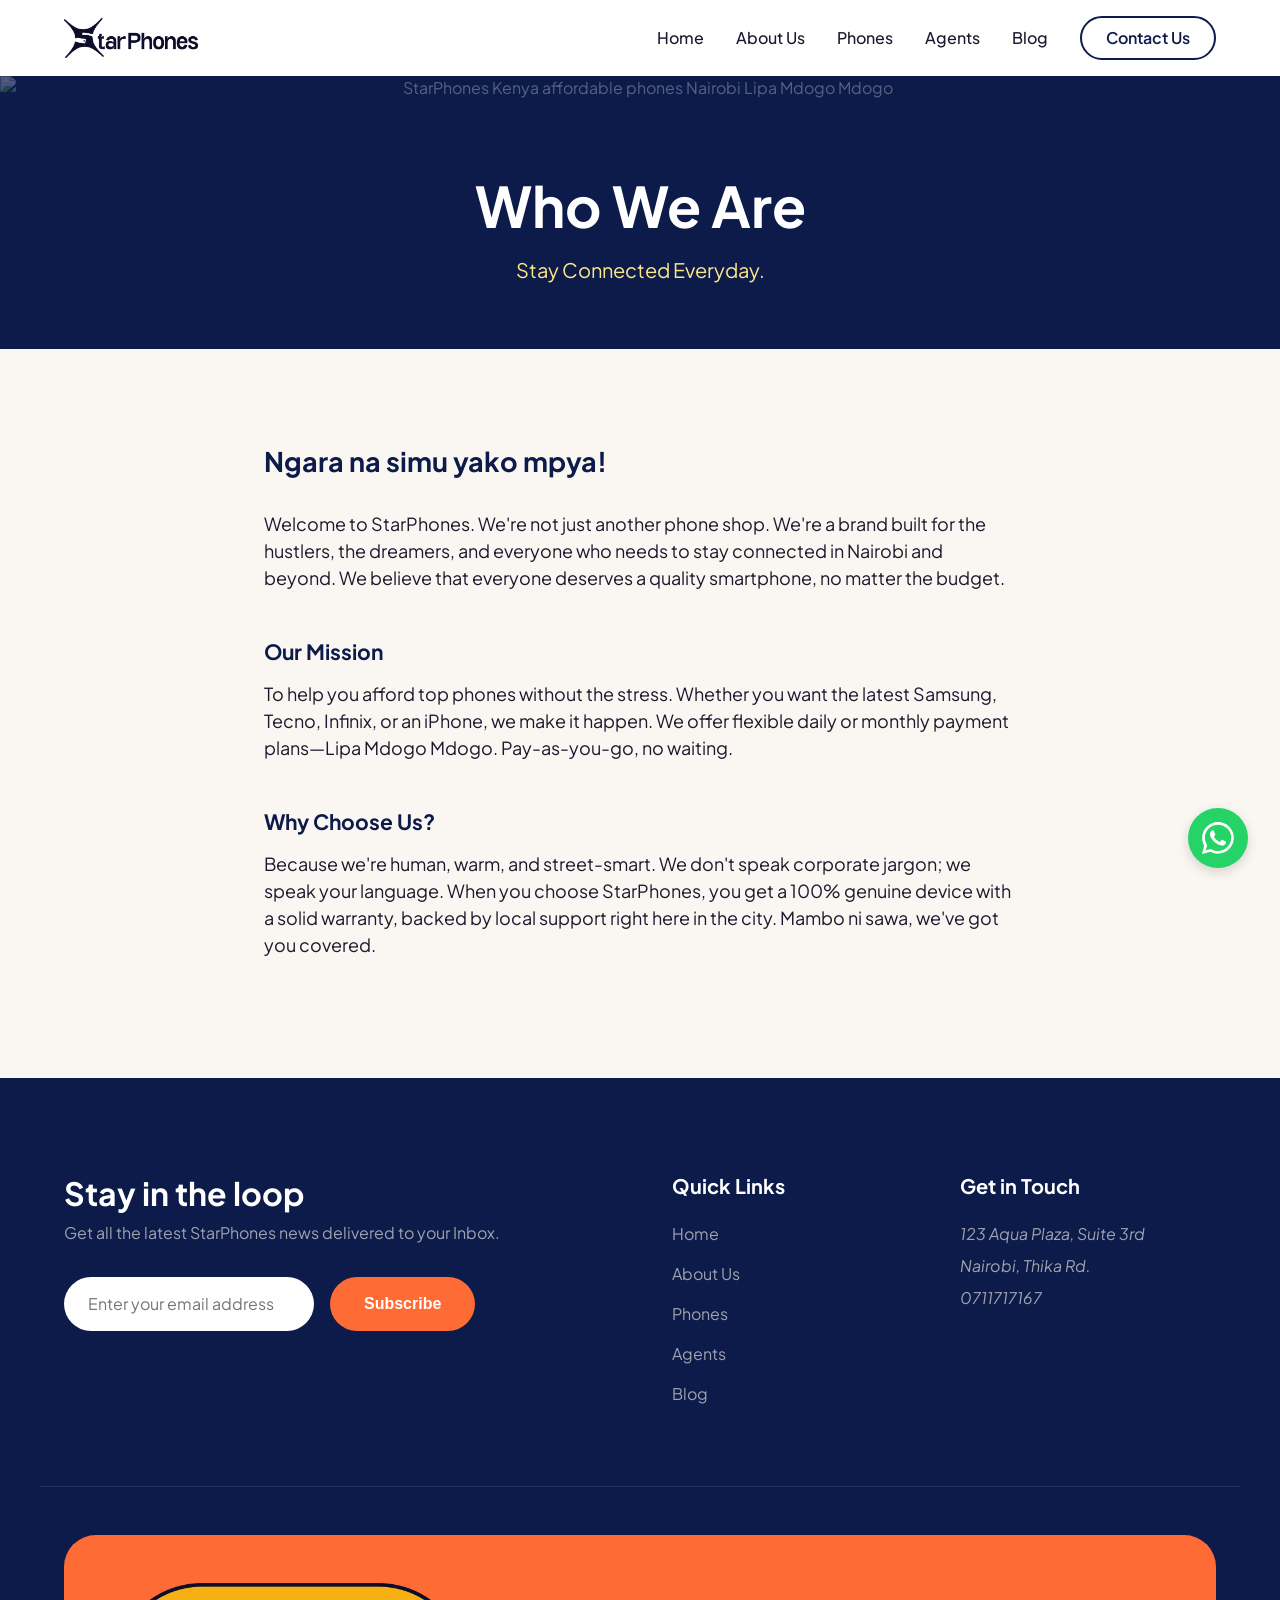
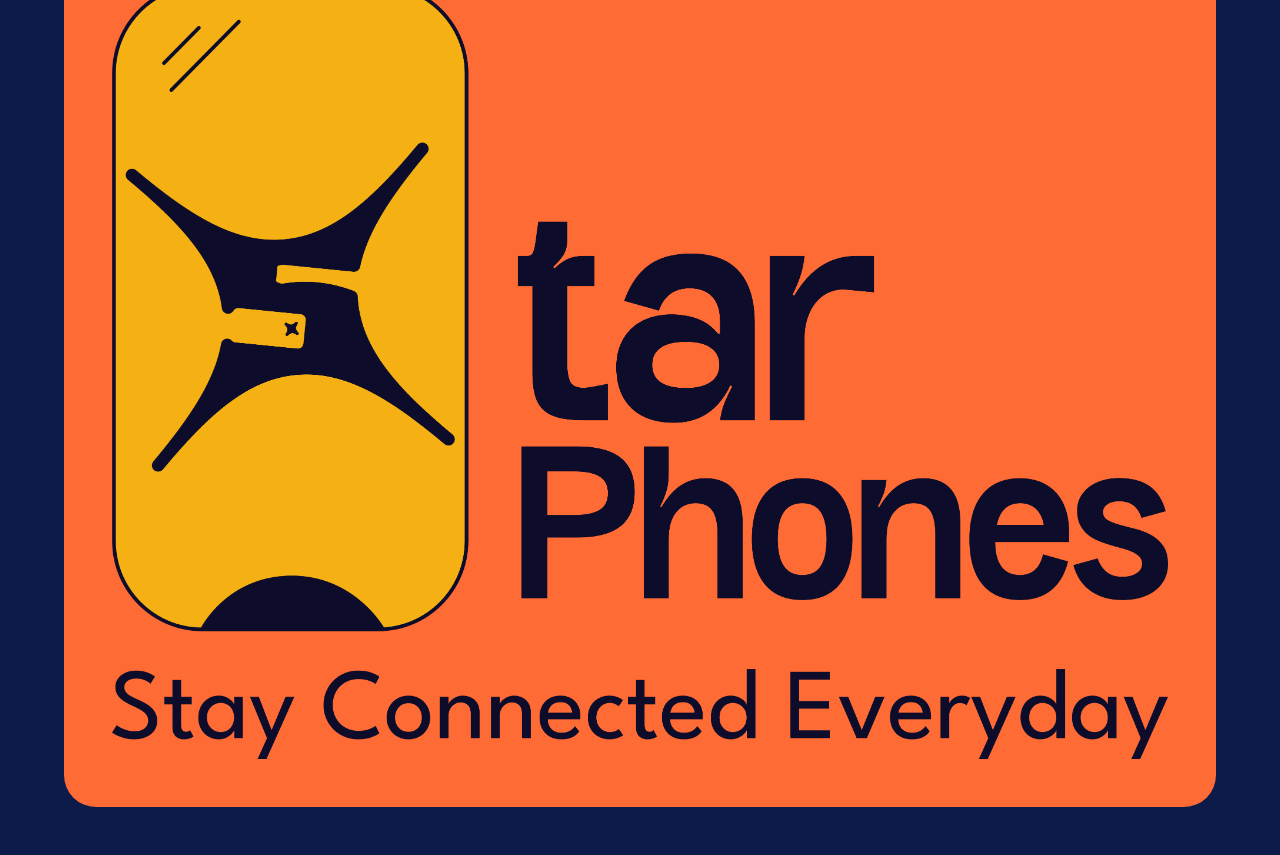
==== about.html @ 0aaa7800 "feat: add Google Search Console verification meta tag to all pages" ====
<!DOCTYPE html>
<html lang="en">
<head>
    <meta charset="UTF-8">
    <meta name="google-site-verification" content="RB0yAcP7wfiPc4up3QOwwzlJ5N_i4NYD4VQq1KC51cQ" />
    <meta name="viewport" content="width=device-width, initial-scale=1.0">
    <title>About Us - StarPhones</title>
    <meta name="description" content="StarPhones is a Nairobi-based phone dealer helping Kenyans own genuine smartphones through affordable Lipa Mdogo Mdogo payment plans. Our story.">
    <meta property="og:title" content="About StarPhones Kenya | Our Story">
    <meta property="og:url" content="https://starphones.co.ke/about.html">
    <link rel="canonical" href="https://starphones.co.ke/about.html">
    <link rel="preconnect" href="https://fonts.googleapis.com">
    <link rel="preconnect" href="https://fonts.gstatic.com" crossorigin>
    <link href="https://fonts.googleapis.com/css2?family=Plus+Jakarta+Sans:wght@400;500;600;700;800&display=swap" rel="stylesheet">
    <link rel="stylesheet" href="styles.css">
</head>
<body>

    <!-- Header -->
    <header class="site-header">
        <div class="container header-container">
            <a href="index.html" class="logo" aria-label="StarPhones Home">
                <img src="Public/Starphones Nav Logo.png" alt="StarPhones Kenya Logo">
            </a>
            <button class="mobile-menu-toggle" aria-label="Toggle Menu" aria-expanded="false">
                <svg width="24" height="24" viewBox="0 0 24 24" fill="none" stroke="currentColor" stroke-width="2" stroke-linecap="round" stroke-linejoin="round">
                    <line x1="4" y1="12" x2="20" y2="12"></line>
                    <line x1="4" y1="6" x2="20" y2="6"></line>
                    <line x1="4" y1="18" x2="20" y2="18"></line>
                </svg>
            </button>
            <nav class="main-nav">
                <ul class="nav-links">
                    <li><a href="index.html">Home</a></li>
                    <li><a href="about.html">About Us</a></li>
                    <li><a href="phones.html">Phones</a></li>
                    <li><a href="agents.html">Agents</a></li>
                    <li><a href="blog.html">Blog</a></li>
                </ul>
                <a href="#contact" class="btn btn-outline">Contact Us</a>
            </nav>
        </div>
    </header>

    <main>
        <!-- Page Header -->
        <section class="page-header">
            <img src="https://images.unsplash.com/photo-1573164713988-8665fc963095?auto=format&fit=crop&w=1600&q=80" alt="StarPhones Kenya affordable phones Nairobi Lipa Mdogo Mdogo" class="page-header-image">
            <div class="container">
                <h1 class="page-title animate-on-scroll">Who We Are</h1>
                <p class="page-subtitle animate-on-scroll">Stay Connected Everyday.</p>
            </div>
        </section>

        <!-- Content -->
        <section class="content-section">
            <div class="container text-block animate-on-scroll">
                <h2>Ngara na simu yako mpya!</h2>
                <p>Welcome to StarPhones. We're not just another phone shop. We're a brand built for the hustlers, the dreamers, and everyone who needs to stay connected in Nairobi and beyond. We believe that everyone deserves a quality smartphone, no matter the budget.</p>
                
                <h3>Our Mission</h3>
                <p>To help you afford top phones without the stress. Whether you want the latest Samsung, Tecno, Infinix, or an iPhone, we make it happen. We offer flexible daily or monthly payment plans—Lipa Mdogo Mdogo. Pay-as-you-go, no waiting.</p>
                
                <h3>Why Choose Us?</h3>
                <p>Because we're human, warm, and street-smart. We don't speak corporate jargon; we speak your language. When you choose StarPhones, you get a 100% genuine device with a solid warranty, backed by local support right here in the city. Mambo ni sawa, we've got you covered.</p>
            </div>
        </section>
    </main>

    <!-- Footer -->
    <footer id="contact" class="site-footer">
        <div class="container footer-top">
            <div class="newsletter">
                <h3>Stay in the loop</h3>
                <p>Get all the latest StarPhones news delivered to your Inbox.</p>
                <form class="newsletter-form" onsubmit="event.preventDefault();">
                    <input type="email" placeholder="Enter your email address" required aria-label="Email address">
                    <button type="submit" class="btn btn-orange">Subscribe</button>
                </form>
            </div>
            <div class="footer-links">
                <div class="links-column">
                    <h4>Quick Links</h4>
                    <ul>
                        <li><a href="index.html">Home</a></li>
                        <li><a href="about.html">About Us</a></li>
                        <li><a href="phones.html">Phones</a></li>
                        <li><a href="agents.html">Agents</a></li>
                        <li><a href="blog.html">Blog</a></li>
                    </ul>
                </div>
                <div class="links-column">
                    <h4>Get in Touch</h4>
                    <address>
                        <p>123 Aqua Plaza, Suite 3rd</p>
                        <p>Nairobi, Thika Rd.</p>
                        <p><a href="tel:0711717167">0711717167</a></p>
                    </address>
                </div>
            </div>
        </div>
        <div class="container footer-bottom">
            <div class="huge-logo-banner">
                <div class="banner-content">
                    <img src="Public/Star phones White BG.png" alt="StarPhones Kenya Logo" class="banner-logo">
                </div>
            </div>
        </div>
    </footer>

    <!-- WhatsApp Floating Button -->
    <a href="https://wa.me/254711717167" class="whatsapp-float" target="_blank" aria-label="Chat with us on WhatsApp">
        <svg xmlns="http://www.w3.org/2000/svg" width="32" height="32" fill="currentColor" class="bi bi-whatsapp" viewBox="0 0 16 16">
            <path d="M13.601 2.326A7.85 7.85 0 0 0 7.994 0C3.627 0 .068 3.558.064 7.926c0 1.399.366 2.76 1.057 3.965L0 16l4.204-1.102a7.9 7.9 0 0 0 3.79.965h.004c4.368 0 7.926-3.558 7.93-7.93A7.9 7.9 0 0 0 13.6 2.326zM7.994 14.521a6.6 6.6 0 0 1-3.356-.92l-.24-.144-2.494.654.666-2.433-.156-.251a6.56 6.56 0 0 1-1.007-3.505c0-3.626 2.957-6.584 6.591-6.584a6.56 6.56 0 0 1 4.66 1.931 6.56 6.56 0 0 1 1.928 4.66c-.004 3.639-2.961 6.592-6.592 6.592m3.615-4.934c-.197-.099-1.17-.578-1.353-.646-.182-.065-.315-.099-.445.099-.133.197-.513.646-.627.775-.114.133-.232.148-.43.05-.197-.1-.836-.308-1.592-.985-.59-.525-.985-1.175-1.103-1.372-.114-.198-.011-.304.088-.403.087-.088.197-.232.296-.346.1-.114.133-.198.198-.33.065-.134.034-.248-.015-.347-.05-.099-.445-1.076-.612-1.47-.16-.389-.323-.335-.445-.34-.114-.007-.247-.007-.38-.007a.73.73 0 0 0-.529.247c-.182.198-.691.677-.691 1.654s.71 1.916.81 2.049c.098.133 1.394 2.132 3.383 2.992.47.205.84.326 1.129.418.475.152.904.129 1.246.08.38-.058 1.171-.48 1.338-.943.164-.464.164-.86.114-.943-.049-.084-.182-.133-.38-.232"/>
        </svg>
    </a>

    <script src="script.js"></script>
</body>
</html>
---- styles.css ----
/* ==========================================================================
   CSS Variables & 8px Grid System
   ========================================================================== */
:root {
    /* Brand Colors */
    --color-navy: #0D1B4B;
    --color-amber: #F5A623;
    --color-orange: #FF6B35;
    --color-white: #FFFFFF;
    --color-off-white: #FAF7F2;
    --color-charcoal: #1A1A2E;
    --color-light-amber: #FDE68A;
    --color-mid-grey: #9CA3AF;

    /* Typography */
    --font-primary: 'Plus Jakarta Sans', sans-serif;

    /* 8px Grid Spacing */
    --space-1: 8px;
    --space-2: 16px;
    --space-3: 24px;
    --space-4: 32px;
    --space-5: 40px;
    --space-6: 48px;
    --space-8: 64px;
    --space-10: 80px;
    --space-12: 96px;
    --space-16: 128px;

    /* Common */
    --border-radius-sm: 8px;
    --border-radius-md: 16px;
    --border-radius-lg: 32px;
    --border-radius-pill: 999px;
    --transition-speed: 0.3s;
}

/* ==========================================================================
   Reset & Base Styles
   ========================================================================== */
* {
    margin: 0;
    padding: 0;
    box-sizing: border-box;
}

html {
    scroll-behavior: smooth;
    font-size: 16px;
}

body {
    font-family: var(--font-primary);
    background-color: var(--color-white);
    color: var(--color-charcoal);
    line-height: 1.5;
    overflow-x: hidden;
}

a {
    text-decoration: none;
    color: inherit;
    transition: color var(--transition-speed) ease;
}

ul {
    list-style: none;
}

img {
    max-width: 100%;
    height: auto;
    display: block;
}

.container {
    width: 100%;
    max-width: 1200px;
    margin: 0 auto;
    padding: 0 var(--space-3);
}

/* ==========================================================================
   Typography
   ========================================================================== */
h1, h2, h3, h4, h5, h6 {
    font-weight: 700;
    line-height: 1.2;
    color: var(--color-navy);
}

.section-title {
    font-size: 2.5rem;
    margin-bottom: var(--space-1);
    text-align: center;
}

.section-subtitle {
    font-size: 1.125rem;
    color: var(--color-mid-grey);
    text-align: center;
    margin-bottom: var(--space-8);
}

/* ==========================================================================
   Buttons
   ========================================================================== */
.btn {
    display: inline-flex;
    align-items: center;
    justify-content: center;
    padding: var(--space-2) var(--space-4);
    border-radius: var(--border-radius-pill);
    font-weight: 600;
    font-size: 1rem;
    cursor: pointer;
    transition: all var(--transition-speed) ease;
    border: 2px solid transparent;
}

.btn-primary {
    background-color: var(--color-navy);
    color: var(--color-white);
}

.btn-primary:hover {
    background-color: var(--color-charcoal);
    transform: translateY(-2px);
    box-shadow: 0 4px 12px rgba(13, 27, 75, 0.2);
}

.btn-secondary {
    background-color: var(--color-white);
    color: var(--color-navy);
    border-color: var(--color-navy);
}

.btn-secondary:hover {
    background-color: var(--color-navy);
    color: var(--color-white);
    transform: translateY(-2px);
}

.btn-orange {
    background-color: var(--color-orange);
    color: var(--color-white);
}

.btn-orange:hover {
    background-color: #e55b25; /* slightly darker orange */
    transform: translateY(-2px);
    box-shadow: 0 4px 12px rgba(255, 107, 53, 0.3);
}

.btn-outline {
    background-color: transparent;
    color: var(--color-navy);
    border: 2px solid var(--color-navy);
    padding: var(--space-1) var(--space-3);
}

.btn-outline:hover {
    background-color: var(--color-navy);
    color: var(--color-white);
}

/* ==========================================================================
   Header
   ========================================================================== */
.site-header {
    background-color: var(--color-white);
    position: sticky;
    top: 0;
    z-index: 100;
    padding: var(--space-2) 0;
    box-shadow: 0 2px 10px rgba(0,0,0,0.05);
}

.header-container {
    display: flex;
    justify-content: space-between;
    align-items: center;
}

.logo img {
    height: 40px;
}

.main-nav {
    display: flex;
    align-items: center;
    gap: var(--space-4);
}

.nav-links {
    display: flex;
    gap: var(--space-4);
}

.nav-links a {
    font-weight: 500;
    color: var(--color-charcoal);
}

.nav-links a:hover {
    color: var(--color-orange);
}

.mobile-menu-toggle {
    display: none;
    background: none;
    border: none;
    cursor: pointer;
    color: var(--color-navy);
}

/* ==========================================================================
   Hero Section
   ========================================================================== */
.hero {
    background-color: var(--color-amber);
    padding: var(--space-10) 0;
    position: relative;
    overflow: hidden;
    min-height: 80vh;
    display: flex;
    align-items: center;
}

.hero::before {
    content: "";
    position: absolute;
    inset: 0;
    background: linear-gradient(90deg, rgba(6, 9, 38, 0.58) 0%, rgba(6, 9, 38, 0.22) 44%, rgba(6, 9, 38, 0.02) 100%);
    z-index: 1;
    pointer-events: none;
}

.hero-slider {
    position: absolute;
    inset: 0;
    z-index: 0;
}

.hero-slide {
    position: absolute;
    inset: 0;
    width: 100%;
    height: 100%;
    object-fit: cover;
    opacity: 0;
    transform: scale(1.02);
    transition: opacity 0.9s ease, transform 5s ease;
}

.hero-slide.is-active {
    opacity: 1;
    transform: scale(1);
}

.hero-slide--current {
    object-position: top right;
}

.hero-slide--customer {
    object-position: center right;
}

.hero-slide--logo {
    object-position: center top;
}

.hero-container {
    display: block;
    position: relative;
    z-index: 2;
}

.hero-content {
    max-width: 600px;
    padding-bottom: 0;
}

.hero-title {
    font-size: 4rem;
    font-weight: 500;
    color: var(--color-white);
    margin-bottom: var(--space-2);
}

.hero-title .highlight {
    background-color: var(--color-navy);
    padding: 0 var(--space-2);
    border-radius: var(--border-radius-sm);
    display: inline-block;
}

.hero-subtitle {
    font-size: 1.25rem;
    color: var(--color-white);
    margin-bottom: var(--space-5);
    font-weight: 500;
}

.hero-cta {
    display: flex;
    gap: var(--space-2);
}

.hero-slider-dots {
    position: absolute;
    left: 50%;
    bottom: var(--space-4);
    z-index: 3;
    display: flex;
    gap: var(--space-2);
    transform: translateX(-50%);
}

.hero-slider-dot {
    width: 12px;
    height: 12px;
    border: 2px solid var(--color-white);
    border-radius: 999px;
    background: rgba(255, 255, 255, 0.35);
    cursor: pointer;
    padding: 0;
    transition: background-color 0.25s ease, transform 0.25s ease;
}

.hero-slider-dot.is-active,
.hero-slider-dot:hover,
.hero-slider-dot:focus-visible {
    background: var(--color-white);
    transform: scale(1.12);
}

.hero-slider-dot:focus-visible {
    outline: 2px solid var(--color-navy);
    outline-offset: 3px;
}

/* ==========================================================================
   Why Choose Us Section
   ========================================================================== */
.why-us {
    padding: var(--space-16) 0;
    background-color: var(--color-off-white);
    position: relative;
    overflow: hidden;
}

.why-us-container {
    display: grid;
    grid-template-columns: 1fr 1fr;
    gap: var(--space-8);
    align-items: center;
}

.why-us-content .section-title,
.why-us-content .section-subtitle {
    text-align: left;
}

.features-list {
    display: flex;
    flex-direction: column;
    gap: var(--space-4);
}

.feature-item {
    display: flex;
    gap: var(--space-3);
}

.feature-number {
    width: 48px;
    height: 48px;
    background-color: var(--color-orange);
    color: var(--color-white);
    border-radius: 50%;
    display: flex;
    align-items: center;
    justify-content: center;
    font-size: 1.5rem;
    font-weight: 700;
    flex-shrink: 0;
}

.feature-text h3 {
    font-size: 1.25rem;
    margin-bottom: var(--space-1);
}

.feature-text p {
    color: var(--color-mid-grey);
}

.why-us-visuals {
    position: relative;
    height: 500px;
}

.floating-phone {
    position: absolute;
    border-radius: var(--border-radius-lg);
    box-shadow: 0 20px 40px rgba(0,0,0,0.1);
}

.phone-right {
    right: 0;
    top: 50%;
    transform: translateY(-50%);
    width: 60%;
    z-index: 2;
}

.phone-left {
    left: 0;
    top: 20%;
    width: 50%;
    z-index: 1;
}

/* ==========================================================================
   Quote Section
   ========================================================================== */
.quote-section {
    background-color: var(--color-orange);
    padding: var(--space-12) 0;
    text-align: center;
    position: relative;
    overflow: hidden;
}

.quote-container {
    position: relative;
    z-index: 2;
}

.quote-text {
    color: var(--color-white);
    font-size: 2.5rem;
    font-weight: 600;
    max-width: 800px;
    margin: 0 auto;
    line-height: 1.4;
}

.quote-text .circled {
    position: relative;
    display: inline-block;
}

.quote-text .circled::after {
    content: '';
    position: absolute;
    top: 50%;
    left: 50%;
    transform: translate(-50%, -50%);
    width: 120%;
    height: 140%;
    border: 2px solid var(--color-navy);
    border-radius: 50%;
    z-index: -1;
}

.bg-star {
    position: absolute;
    z-index: -1;
    opacity: 0.8;
}

.left-star {
    left: -5%;
    top: 50%;
    transform: translateY(-50%);
    width: 150px;
}

.right-star {
    right: 0;
    top: 20%;
    width: 120px;
}

/* ==========================================================================
   Value Icons Section
   ========================================================================== */
.value-icons {
    padding: var(--space-12) 0;
    background-color: var(--color-white);
}

.value-icons-container {
    display: grid;
    grid-template-columns: repeat(4, 1fr);
    gap: var(--space-4);
    text-align: center;
}

.value-item {
    display: flex;
    flex-direction: column;
    align-items: center;
    gap: var(--space-2);
}

.icon-circle {
    width: 80px;
    height: 80px;
    border-radius: 50%;
    border: 2px solid var(--color-light-amber);
    display: flex;
    align-items: center;
    justify-content: center;
    transition: transform var(--transition-speed) ease;
}

.value-item:hover .icon-circle {
    transform: translateY(-8px);
    background-color: var(--color-off-white);
}

.value-item h4 {
    font-size: 1rem;
    font-weight: 600;
}

/* ==========================================================================
   Footer
   ========================================================================== */
.site-footer {
    background-color: var(--color-navy);
    color: var(--color-white);
    padding: var(--space-12) 0 var(--space-6);
}

.footer-top {
    display: grid;
    grid-template-columns: 1fr 1fr;
    gap: var(--space-8);
    margin-bottom: var(--space-10);
}

.newsletter h3 {
    color: var(--color-white);
    font-size: 2rem;
    margin-bottom: var(--space-1);
}

.newsletter p {
    color: var(--color-mid-grey);
    margin-bottom: var(--space-4);
}

.newsletter-form {
    display: flex;
    gap: var(--space-2);
    max-width: 400px;
}

.newsletter-form input {
    flex: 1;
    padding: var(--space-2) var(--space-3);
    border: none;
    border-radius: var(--border-radius-pill);
    font-family: var(--font-primary);
    font-size: 1rem;
}

.newsletter-form input:focus {
    outline: 2px solid var(--color-amber);
}

.footer-links {
    display: grid;
    grid-template-columns: 1fr 1fr;
    gap: var(--space-4);
}

.links-column h4 {
    color: var(--color-white);
    font-size: 1.25rem;
    margin-bottom: var(--space-3);
}

.links-column ul {
    display: flex;
    flex-direction: column;
    gap: var(--space-2);
}

.links-column a {
    color: var(--color-mid-grey);
}

.links-column a:hover {
    color: var(--color-amber);
}

.links-column address p {
    color: var(--color-mid-grey);
    margin-bottom: var(--space-1);
}

.footer-bottom {
    border-top: 1px solid rgba(255,255,255,0.1);
    padding-top: var(--space-6);
}

.huge-logo-banner {
    width: 100%;
    background-color: var(--color-orange);
    border-radius: var(--border-radius-lg);
    overflow: hidden;
    position: relative;
    padding: var(--space-6);
    display: flex;
    align-items: center;
    justify-content: center;
}

.banner-logo {
    max-width: 100%;
    height: auto;
}

/* ==========================================================================
   WhatsApp Floating Button
   ========================================================================== */
.whatsapp-float {
    position: fixed;
    bottom: var(--space-4);
    right: var(--space-4);
    background-color: #25D366;
    color: var(--color-white);
    width: 60px;
    height: 60px;
    border-radius: 50%;
    display: flex;
    align-items: center;
    justify-content: center;
    box-shadow: 0 4px 12px rgba(0,0,0,0.15);
    z-index: 1000;
    transition: transform var(--transition-speed) ease, background-color var(--transition-speed) ease;
    flex-shrink: 0;
    aspect-ratio: 1 / 1;
}

.whatsapp-float svg {
    width: 32px;
    height: 32px;
    flex-shrink: 0;
}

.whatsapp-float:hover {
    transform: translateY(-5px);
    background-color: #128C7E;
}

/* ==========================================================================
   Responsive Design
   ========================================================================== */
@media (max-width: 992px) {
    .hero-title { font-size: 3rem; }
    .hero-container, .why-us-container, .footer-top {
        grid-template-columns: 1fr;
    }
    .hero-slide--current,
    .hero-slide--customer {
        object-position: 68% center;
    }
    .why-us-visuals {
        height: 400px;
        order: -1;
    }
    .value-icons-container {
        grid-template-columns: repeat(2, 1fr);
        row-gap: var(--space-8);
    }
}

@media (max-width: 768px) {
    .section-title { font-size: 2rem; }
    .quote-text { font-size: 1.75rem; }
    .hero {
        min-height: 72vh;
    }
    .hero::before {
        background: linear-gradient(90deg, rgba(6, 9, 38, 0.7) 0%, rgba(6, 9, 38, 0.38) 58%, rgba(6, 9, 38, 0.08) 100%);
    }
    .hero-cta {
        flex-wrap: wrap;
    }
    
    .mobile-menu-toggle {
        display: block;
    }
    
    .main-nav {
        display: none; /* Hide by default on mobile, handled via JS */
        position: absolute;
        top: 100%;
        left: 0;
        width: 100%;
        background-color: var(--color-white);
        flex-direction: column;
        padding: var(--space-4);
        box-shadow: 0 4px 10px rgba(0,0,0,0.1);
    }
    
    .main-nav.active {
        display: flex;
    }

    .nav-links {
        flex-direction: column;
        align-items: center;
        width: 100%;
    }

    .newsletter-form {
        flex-direction: column;
    }
}

/* ==========================================================================
   Animations
   ========================================================================== */
.animate-on-scroll {
    opacity: 0;
    transform: translateY(30px);
    transition: opacity 0.8s ease, transform 0.8s ease;
}

.animate-on-scroll.is-visible {
    opacity: 1;
    transform: translateY(0);
}

@media (prefers-reduced-motion: reduce) {
    .animate-on-scroll {
        transition: none;
        opacity: 1;
        transform: none;
    }

    .hero-slide,
    .hero-slider-dot {
        transition: none;
    }
    
    .btn {
        transition: none;
    }
    .btn:hover {
        transform: none;
    }
}

/* ==========================================================================
   Inner Page Headers
   ========================================================================== */
.page-header {
    background-color: var(--color-navy);
    color: var(--color-white);
    padding: var(--space-12) 0 var(--space-8);
    text-align: center;
    position: relative;
    overflow: hidden;
}

.page-header-image {
    position: absolute;
    top: 0;
    left: 0;
    width: 100%;
    height: 100%;
    object-fit: cover;
    z-index: 0;
    opacity: 0.3; /* blend with navy */
}

.page-header .container {
    position: relative;
    z-index: 1;
}

.page-title {
    font-size: 3.5rem;
    color: var(--color-white);
    margin-bottom: var(--space-2);
}

.page-subtitle {
    font-size: 1.25rem;
    color: var(--color-light-amber);
    max-width: 600px;
    margin: 0 auto;
}

/* ==========================================================================
   Content Sections & Grids
   ========================================================================== */
.content-section {
    padding: var(--space-12) 0;
    background-color: var(--color-off-white);
}

.grid-layout {
    display: grid;
    grid-template-columns: repeat(auto-fill, minmax(300px, 1fr));
    gap: var(--space-4);
    margin-top: var(--space-6);
}

.card {
    background-color: var(--color-white);
    border-radius: var(--border-radius-md);
    overflow: hidden;
    box-shadow: 0 10px 30px rgba(0,0,0,0.05);
    transition: transform var(--transition-speed) ease, box-shadow var(--transition-speed) ease;
    display: flex;
    flex-direction: column;
}

.card:hover {
    transform: translateY(-8px);
    box-shadow: 0 20px 40px rgba(0,0,0,0.1);
}

.card-image {
    width: 100%;
    height: 240px;
    object-fit: cover;
}

.card-content {
    padding: var(--space-4);
    display: flex;
    flex-direction: column;
    flex-grow: 1;
}

.card-title {
    font-size: 1.5rem;
    margin-bottom: var(--space-1);
}

.card-subtitle {
    color: var(--color-orange);
    font-weight: 600;
    margin-bottom: var(--space-2);
}

.card-text {
    color: var(--color-mid-grey);
    margin-bottom: var(--space-4);
    flex-grow: 1;
}

.card-meta {
    font-size: 0.875rem;
    color: var(--color-mid-grey);
    margin-top: auto;
    display: flex;
    justify-content: space-between;
    align-items: center;
}

.card .btn {
    width: 100%;
}

/* Text Content blocks */
.text-block {
    max-width: 800px;
    margin: 0 auto;
    font-size: 1.125rem;
    color: var(--color-charcoal);
}

.text-block p {
    margin-bottom: var(--space-3);
}

.text-block h2 {
    margin-bottom: var(--space-4);
}

.text-block h3 {
    margin: var(--space-6) 0 var(--space-2);
}

/* ==========================================================================
   Pricing Table
   ========================================================================== */
.pricing-table-container {
    overflow-x: auto;
    border-radius: var(--border-radius-md);
    box-shadow: 0 4px 15px rgba(0, 0, 0, 0.05);
    background-color: var(--color-white);
    margin-bottom: var(--space-4);
    width: 100%;
}

.pricing-table {
    width: 100%;
    border-collapse: collapse;
    min-width: 1000px; /* Forces scroll on small screens */
    text-align: left;
    font-size: 0.9rem;
}

.pricing-table thead th {
    background-color: var(--color-navy);
    color: var(--color-white);
    padding: var(--space-3) var(--space-3);
    font-weight: 600;
    white-space: nowrap;
}

.pricing-table tbody td {
    padding: var(--space-2) var(--space-3);
    border-bottom: 1px solid var(--color-off-white);
    color: var(--color-charcoal);
    white-space: nowrap;
}

.pricing-table tbody tr:nth-child(even) {
    background-color: #F8FAFC;
}

.pricing-table tbody tr:hover {
    background-color: var(--color-off-white);
}

.pricing-table td:nth-child(n+4) {
    font-family: monospace;
    font-size: 0.95rem;
}

.brand-cell {
    font-weight: 700;
    color: var(--color-orange);
}
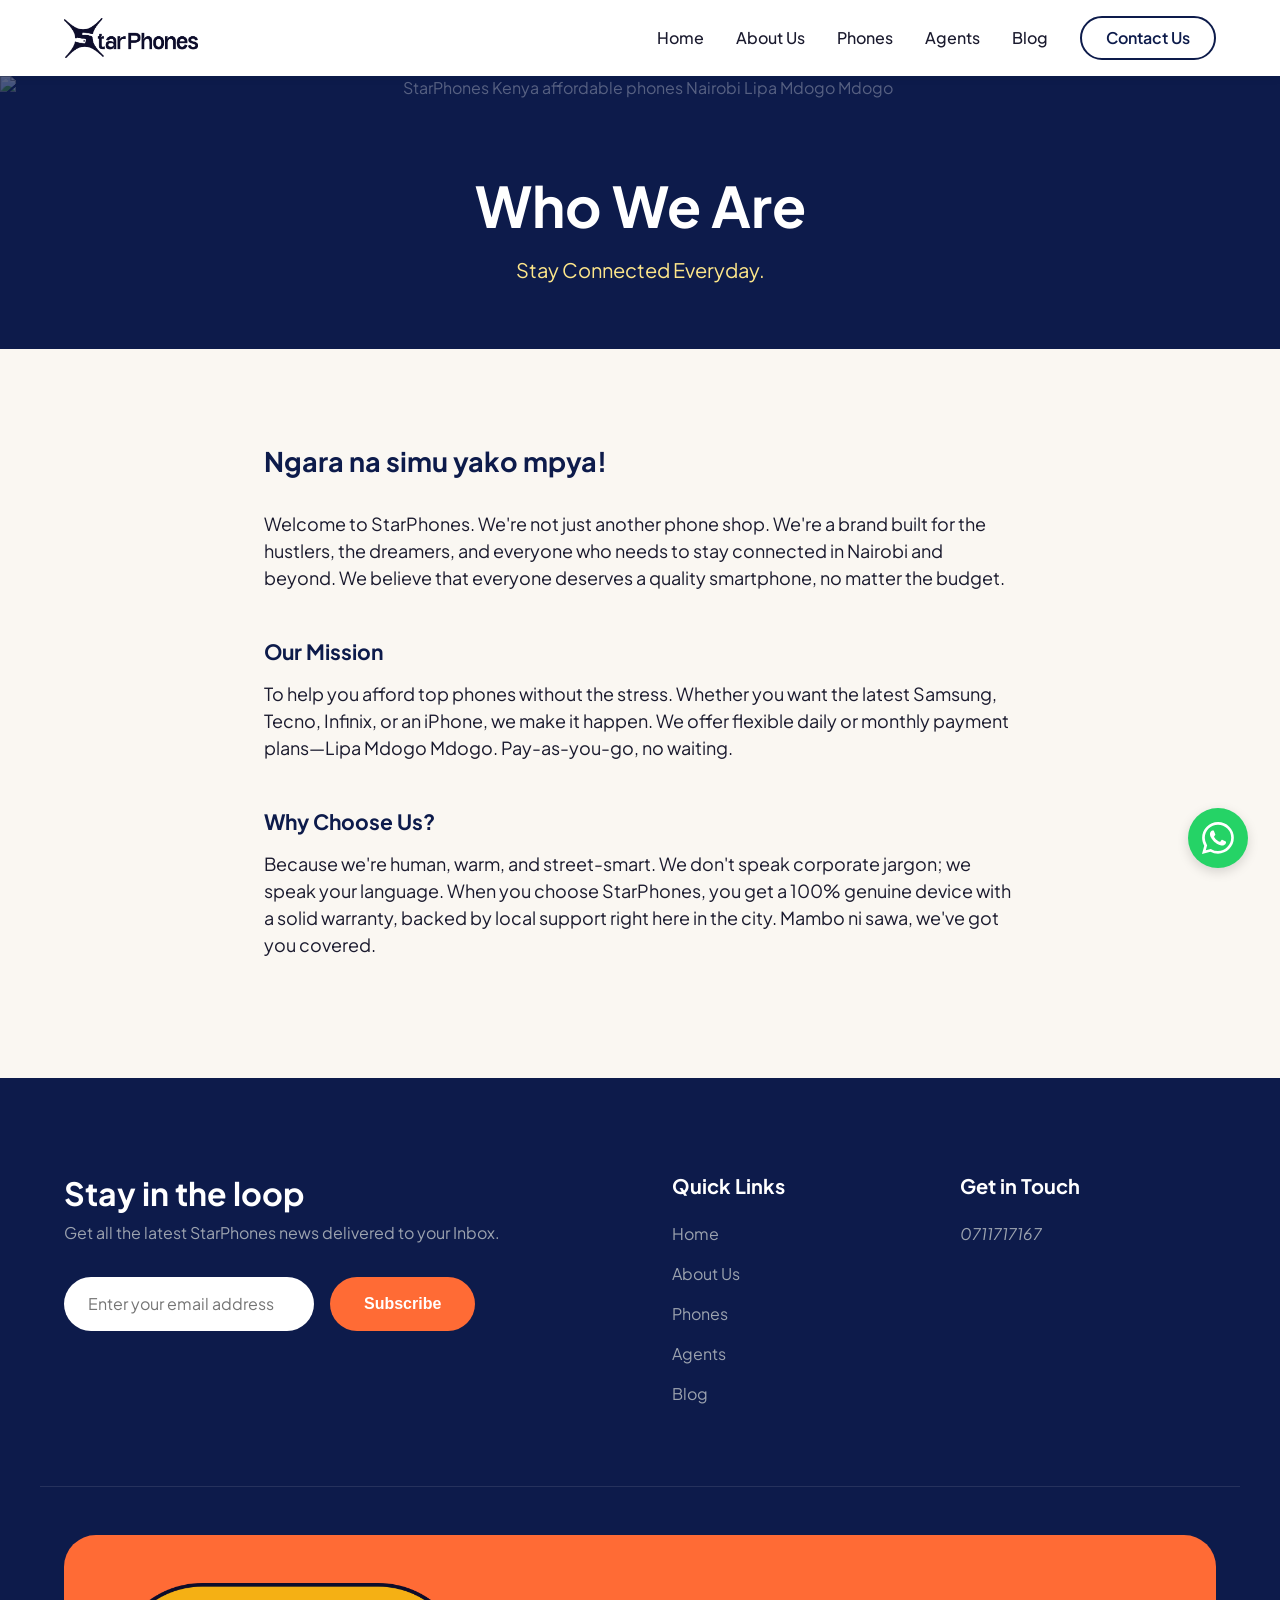
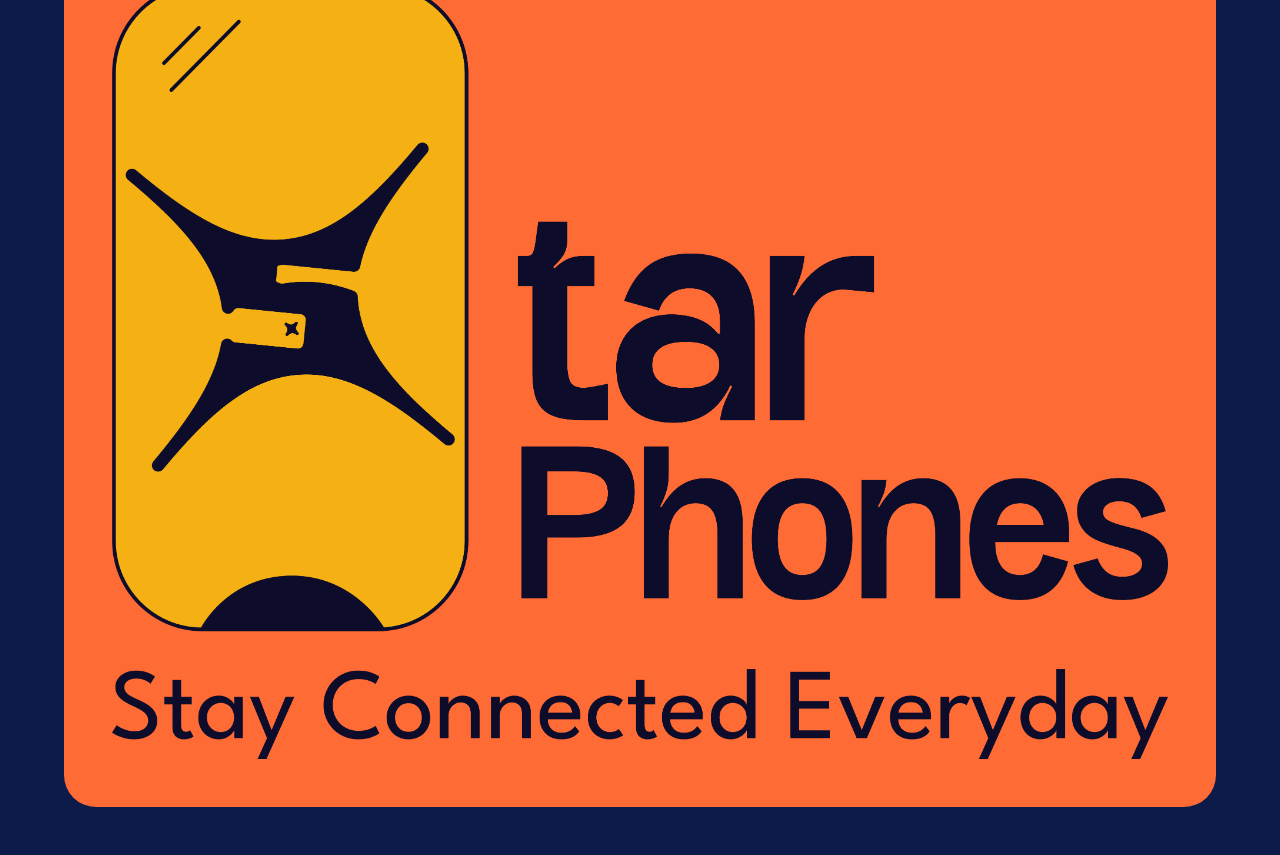
==== commit cff04211: "Remove location from footer across all pages" ====
--- a/about.html
+++ b/about.html
@@ -92,8 +92,6 @@
                 <div class="links-column">
                     <h4>Get in Touch</h4>
                     <address>
-                        <p>123 Aqua Plaza, Suite 3rd</p>
-                        <p>Nairobi, Thika Rd.</p>
                         <p><a href="tel:0711717167">0711717167</a></p>
                     </address>
                 </div>
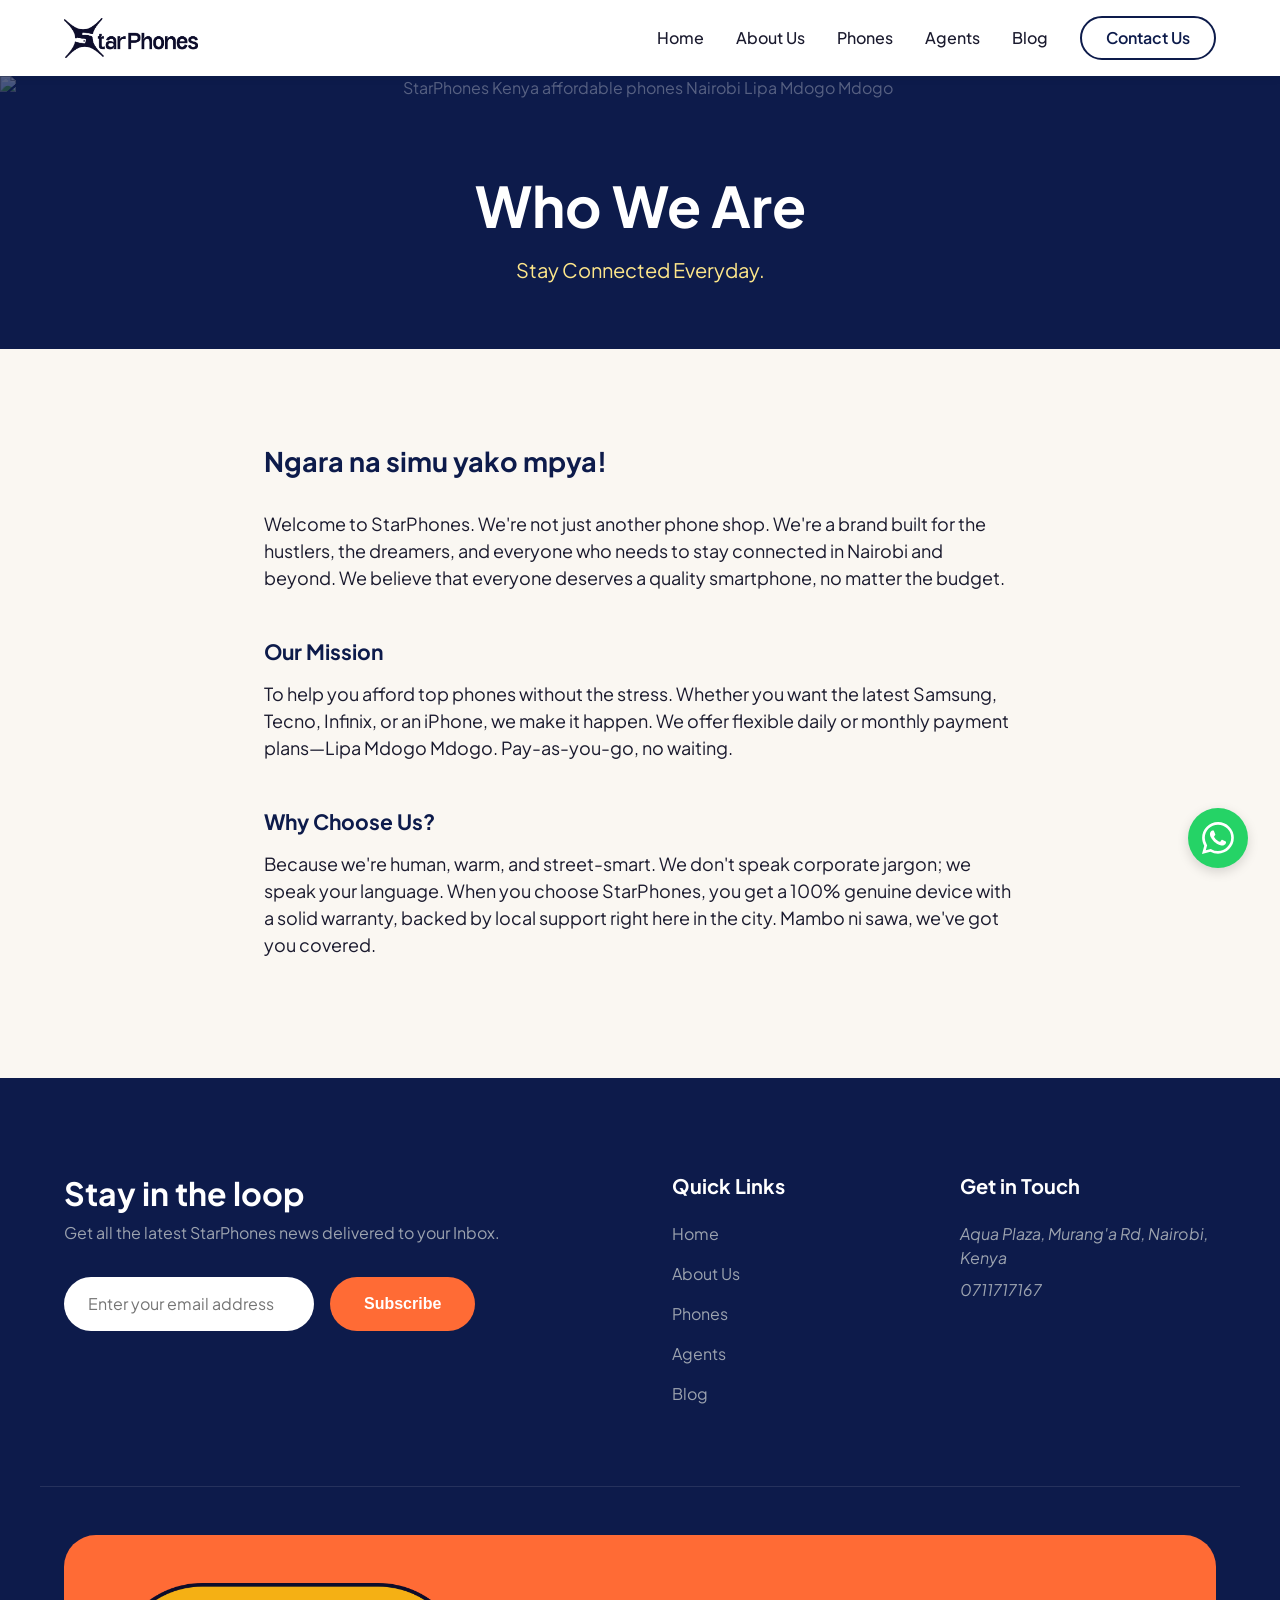
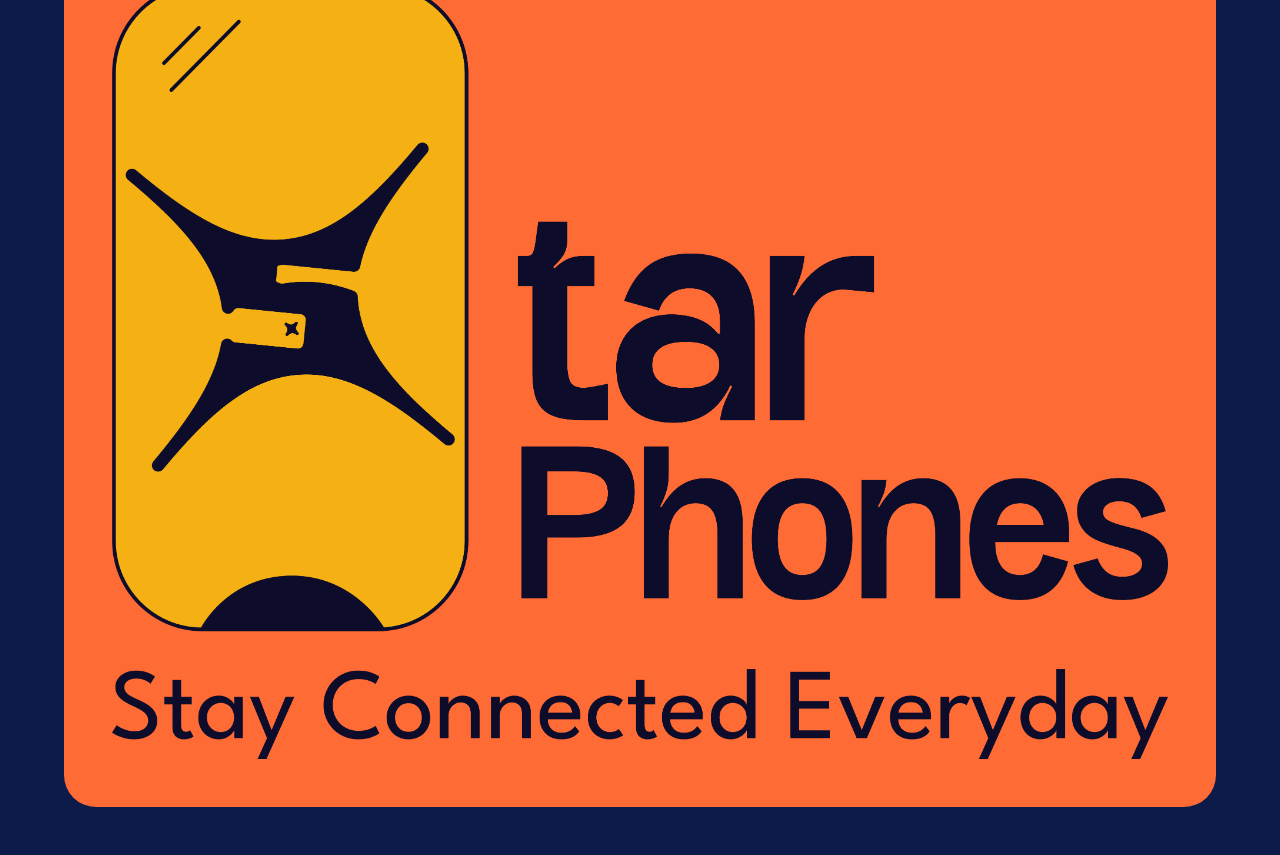
==== commit b4ff54cf: "Add location back to footer" ====
--- a/about.html
+++ b/about.html
@@ -92,6 +92,7 @@
                 <div class="links-column">
                     <h4>Get in Touch</h4>
                     <address>
+                        <p>Aqua Plaza, Murang'a Rd, Nairobi, Kenya</p>
                         <p><a href="tel:0711717167">0711717167</a></p>
                     </address>
                 </div>
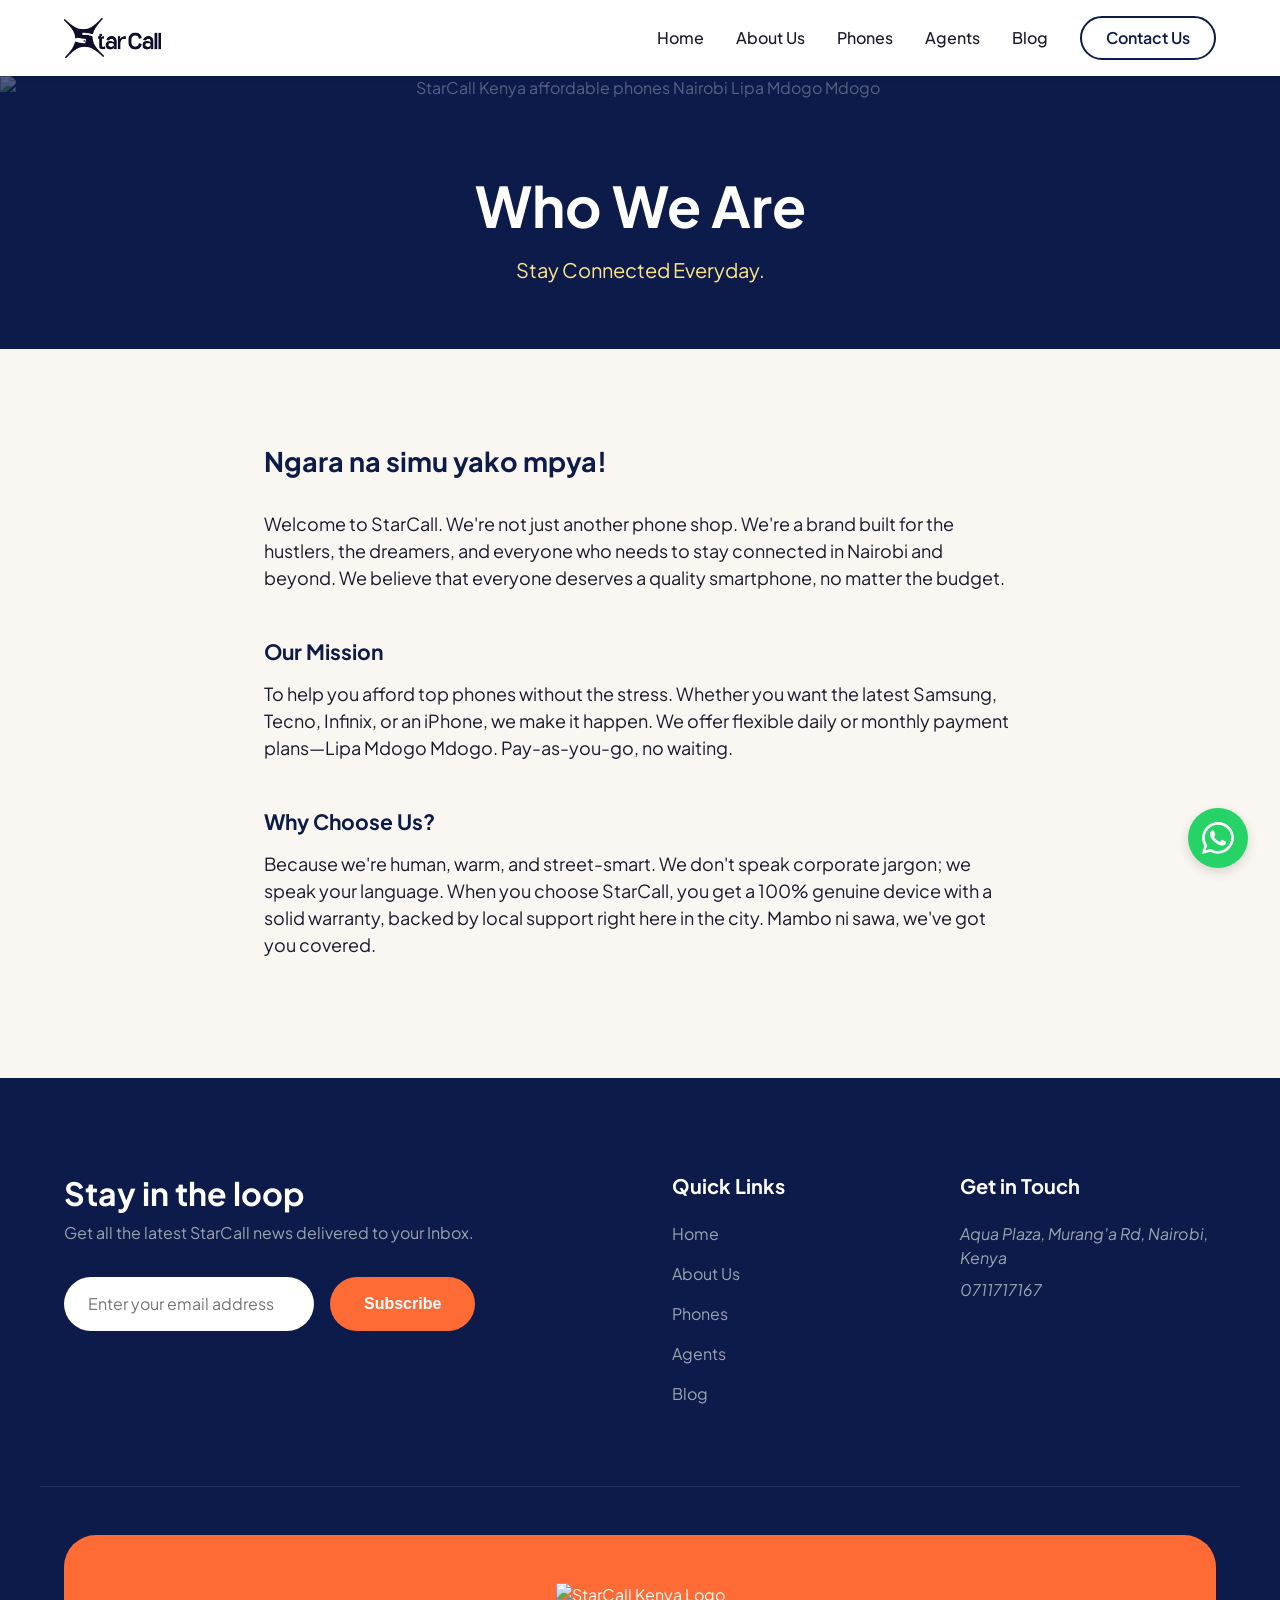
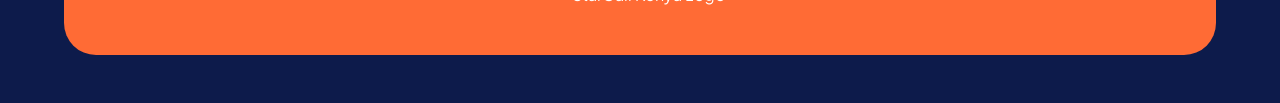
==== commit baef9f3f: "Rebrand: Change Starphones to StarCall across all website content and assets" ====
--- a/about.html
+++ b/about.html
@@ -4,23 +4,29 @@
     <meta charset="UTF-8">
     <meta name="google-site-verification" content="RB0yAcP7wfiPc4up3QOwwzlJ5N_i4NYD4VQq1KC51cQ" />
     <meta name="viewport" content="width=device-width, initial-scale=1.0">
-    <title>About Us - StarPhones</title>
-    <meta name="description" content="StarPhones is a Nairobi-based phone dealer helping Kenyans own genuine smartphones through affordable Lipa Mdogo Mdogo payment plans. Our story.">
-    <meta property="og:title" content="About StarPhones Kenya | Our Story">
-    <meta property="og:url" content="https://starphones.co.ke/about.html">
-    <link rel="canonical" href="https://starphones.co.ke/about.html">
+    <title>About Us - StarCall</title>
+    <meta name="description" content="StarCall is a Nairobi-based phone dealer helping Kenyans own genuine smartphones through affordable Lipa Mdogo Mdogo payment plans. Our story.">
+    <meta property="og:title" content="About StarCall Kenya | Our Story">
+    <meta property="og:url" content="https://starcall.co.ke/about.html">
+    <link rel="canonical" href="https://starcall.co.ke/about.html">
     <link rel="preconnect" href="https://fonts.googleapis.com">
     <link rel="preconnect" href="https://fonts.gstatic.com" crossorigin>
     <link href="https://fonts.googleapis.com/css2?family=Plus+Jakarta+Sans:wght@400;500;600;700;800&display=swap" rel="stylesheet">
     <link rel="stylesheet" href="styles.css">
+    <link rel="icon" type="image/x-icon" href="/favicon.ico">
+    <link rel="icon" type="image/png" sizes="32x32" href="/favicon-32x32.png">
+    <link rel="icon" type="image/png" sizes="16x16" href="/favicon-16x16.png">
+    <link rel="apple-touch-icon" sizes="180x180" href="/apple-touch-icon.png">
+    <link rel="manifest" href="/site.webmanifest">
+    <meta name="theme-color" content="#0D1B4B">
 </head>
 <body>
 
     <!-- Header -->
     <header class="site-header">
         <div class="container header-container">
-            <a href="index.html" class="logo" aria-label="StarPhones Home">
-                <img src="Public/Starphones Nav Logo.png" alt="StarPhones Kenya Logo">
+            <a href="index.html" class="logo" aria-label="StarCall Home">
+                <img src="Public/Star Call Web Logo@2x.png" alt="StarCall Kenya Logo">
             </a>
             <button class="mobile-menu-toggle" aria-label="Toggle Menu" aria-expanded="false">
                 <svg width="24" height="24" viewBox="0 0 24 24" fill="none" stroke="currentColor" stroke-width="2" stroke-linecap="round" stroke-linejoin="round">
@@ -45,7 +51,7 @@
     <main>
         <!-- Page Header -->
         <section class="page-header">
-            <img src="https://images.unsplash.com/photo-1573164713988-8665fc963095?auto=format&fit=crop&w=1600&q=80" alt="StarPhones Kenya affordable phones Nairobi Lipa Mdogo Mdogo" class="page-header-image">
+            <img src="https://images.unsplash.com/photo-1573164713988-8665fc963095?auto=format&fit=crop&w=1600&q=80" alt="StarCall Kenya affordable phones Nairobi Lipa Mdogo Mdogo" class="page-header-image">
             <div class="container">
                 <h1 class="page-title animate-on-scroll">Who We Are</h1>
                 <p class="page-subtitle animate-on-scroll">Stay Connected Everyday.</p>
@@ -56,13 +62,13 @@
         <section class="content-section">
             <div class="container text-block animate-on-scroll">
                 <h2>Ngara na simu yako mpya!</h2>
-                <p>Welcome to StarPhones. We're not just another phone shop. We're a brand built for the hustlers, the dreamers, and everyone who needs to stay connected in Nairobi and beyond. We believe that everyone deserves a quality smartphone, no matter the budget.</p>
+                <p>Welcome to StarCall. We're not just another phone shop. We're a brand built for the hustlers, the dreamers, and everyone who needs to stay connected in Nairobi and beyond. We believe that everyone deserves a quality smartphone, no matter the budget.</p>
                 
                 <h3>Our Mission</h3>
                 <p>To help you afford top phones without the stress. Whether you want the latest Samsung, Tecno, Infinix, or an iPhone, we make it happen. We offer flexible daily or monthly payment plans—Lipa Mdogo Mdogo. Pay-as-you-go, no waiting.</p>
                 
                 <h3>Why Choose Us?</h3>
-                <p>Because we're human, warm, and street-smart. We don't speak corporate jargon; we speak your language. When you choose StarPhones, you get a 100% genuine device with a solid warranty, backed by local support right here in the city. Mambo ni sawa, we've got you covered.</p>
+                <p>Because we're human, warm, and street-smart. We don't speak corporate jargon; we speak your language. When you choose StarCall, you get a 100% genuine device with a solid warranty, backed by local support right here in the city. Mambo ni sawa, we've got you covered.</p>
             </div>
         </section>
     </main>
@@ -72,7 +78,7 @@
         <div class="container footer-top">
             <div class="newsletter">
                 <h3>Stay in the loop</h3>
-                <p>Get all the latest StarPhones news delivered to your Inbox.</p>
+                <p>Get all the latest StarCall news delivered to your Inbox.</p>
                 <form class="newsletter-form" onsubmit="event.preventDefault();">
                     <input type="email" placeholder="Enter your email address" required aria-label="Email address">
                     <button type="submit" class="btn btn-orange">Subscribe</button>
@@ -101,7 +107,7 @@
         <div class="container footer-bottom">
             <div class="huge-logo-banner">
                 <div class="banner-content">
-                    <img src="Public/Star phones White BG.png" alt="StarPhones Kenya Logo" class="banner-logo">
+                    <img src="Public/Star Call White BG.png" alt="StarCall Kenya Logo" class="banner-logo" loading="lazy">
                 </div>
             </div>
         </div>
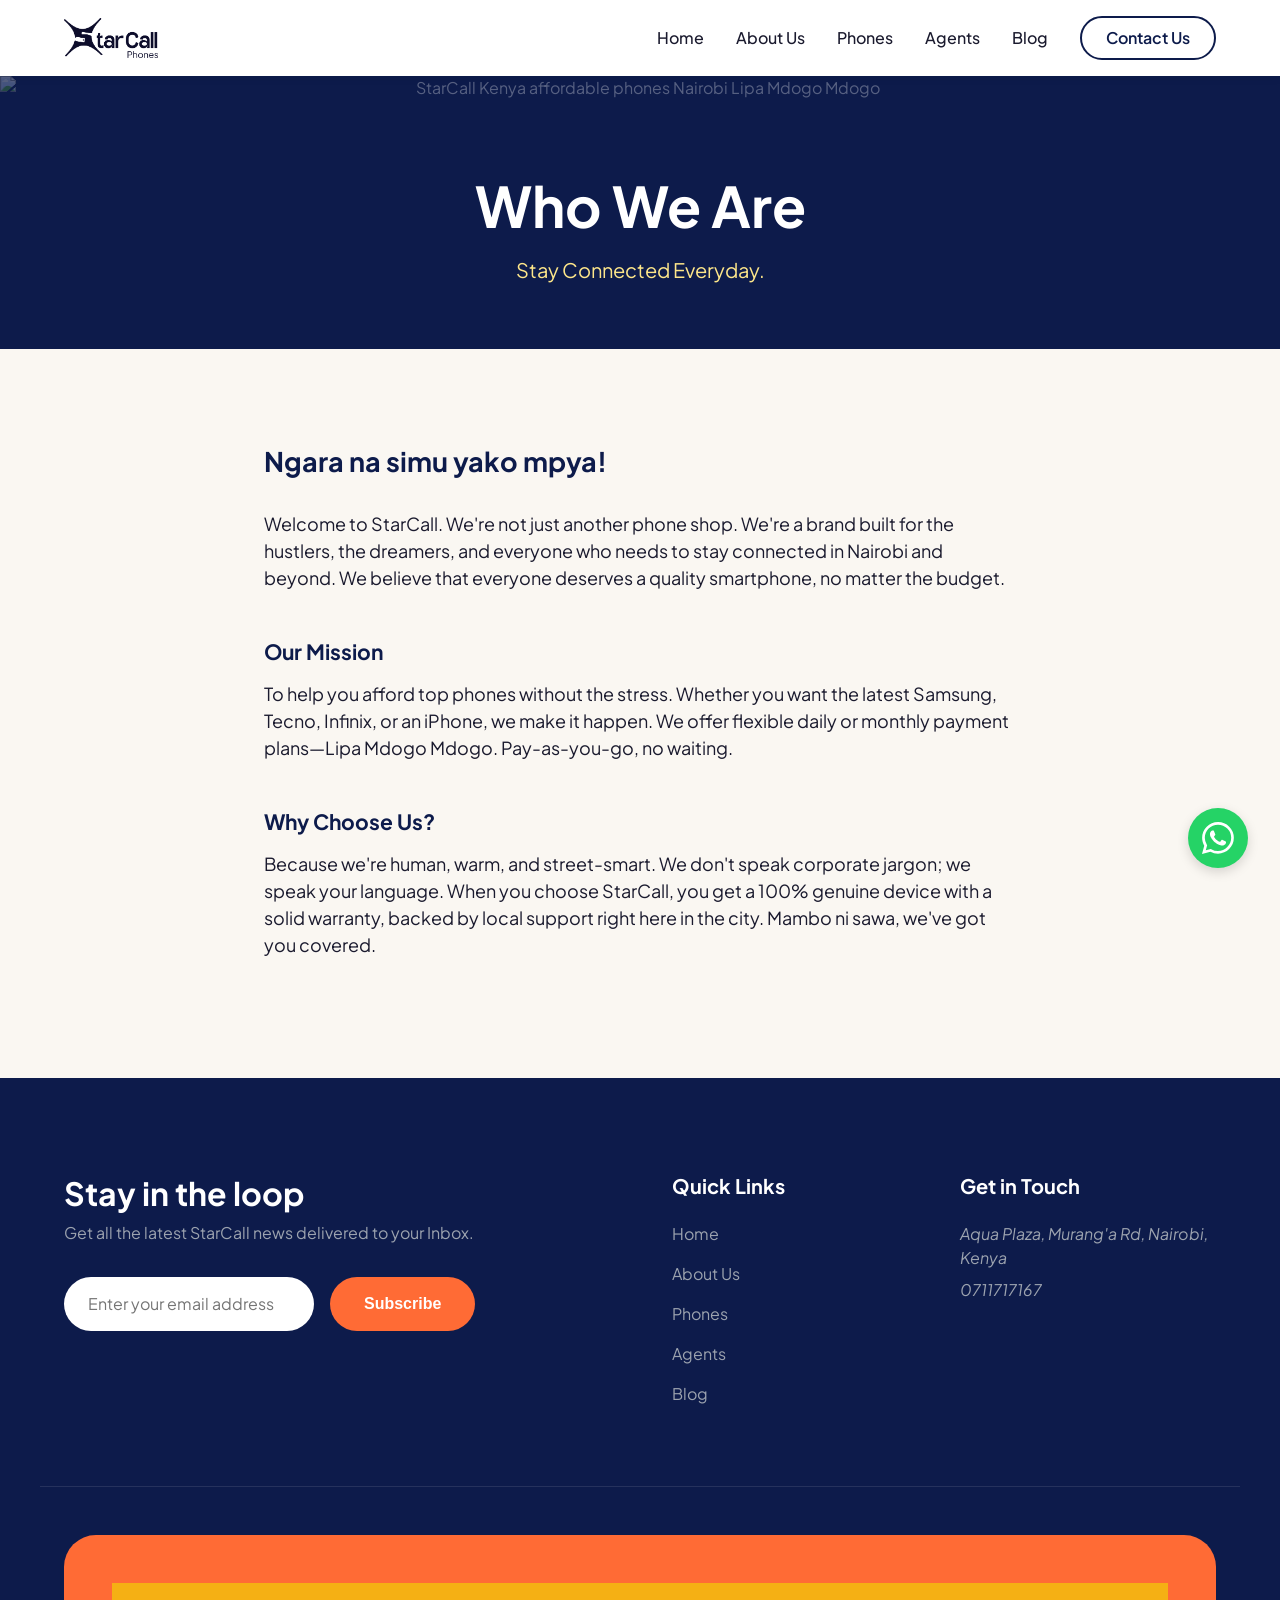
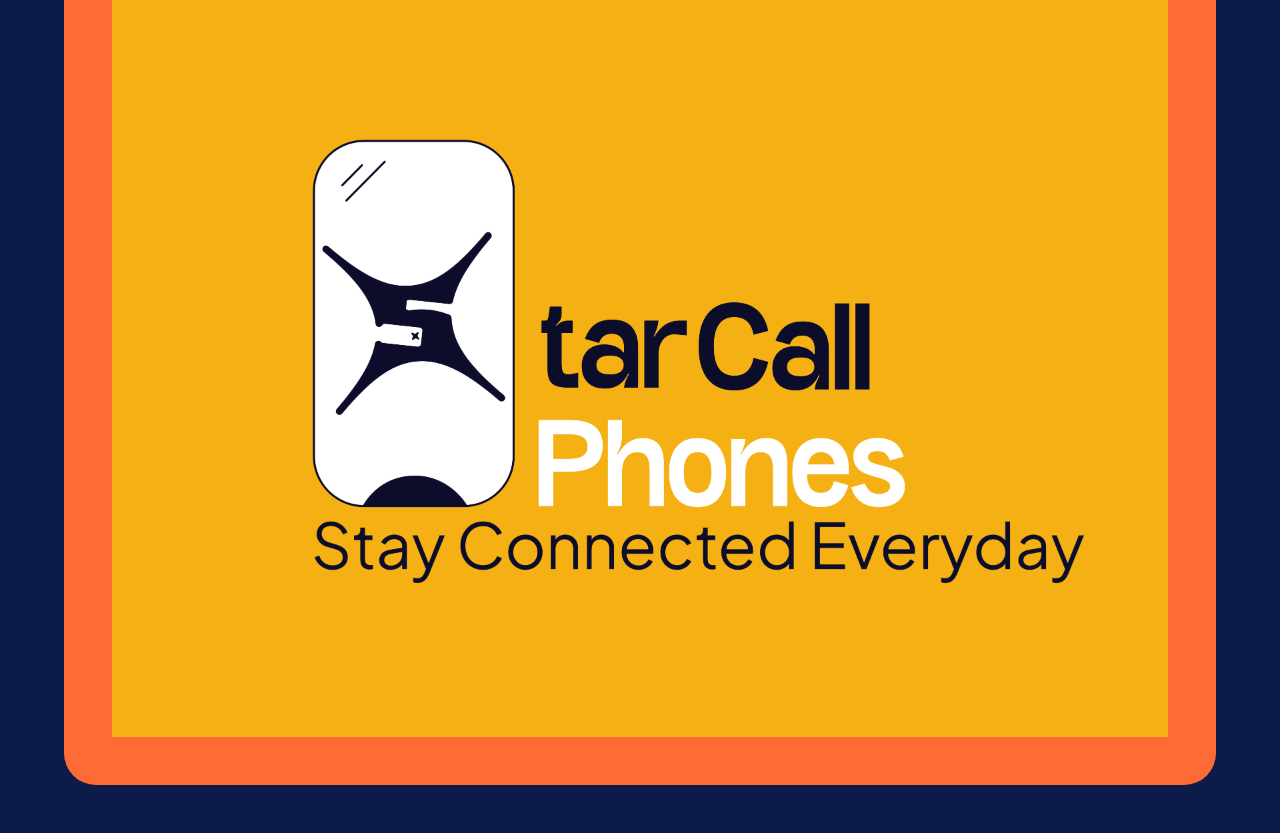
==== commit 2bc7c5cf: "Update navbar logo and footer logo across all pages" ====
--- a/about.html
+++ b/about.html
@@ -26,7 +26,7 @@
     <header class="site-header">
         <div class="container header-container">
             <a href="index.html" class="logo" aria-label="StarCall Home">
-                <img src="Public/Star Call Web Logo@2x.png" alt="StarCall Kenya Logo">
+                <img src="Public/StarCall phones Logo.png" alt="StarCall Kenya Logo">
             </a>
             <button class="mobile-menu-toggle" aria-label="Toggle Menu" aria-expanded="false">
                 <svg width="24" height="24" viewBox="0 0 24 24" fill="none" stroke="currentColor" stroke-width="2" stroke-linecap="round" stroke-linejoin="round">
@@ -107,7 +107,7 @@
         <div class="container footer-bottom">
             <div class="huge-logo-banner">
                 <div class="banner-content">
-                    <img src="Public/Star Call White BG.png" alt="StarCall Kenya Logo" class="banner-logo" loading="lazy">
+                    <img src="Public/StarCall phones yellow.png" alt="StarCall Kenya Logo" class="banner-logo" loading="lazy">
                 </div>
             </div>
         </div>
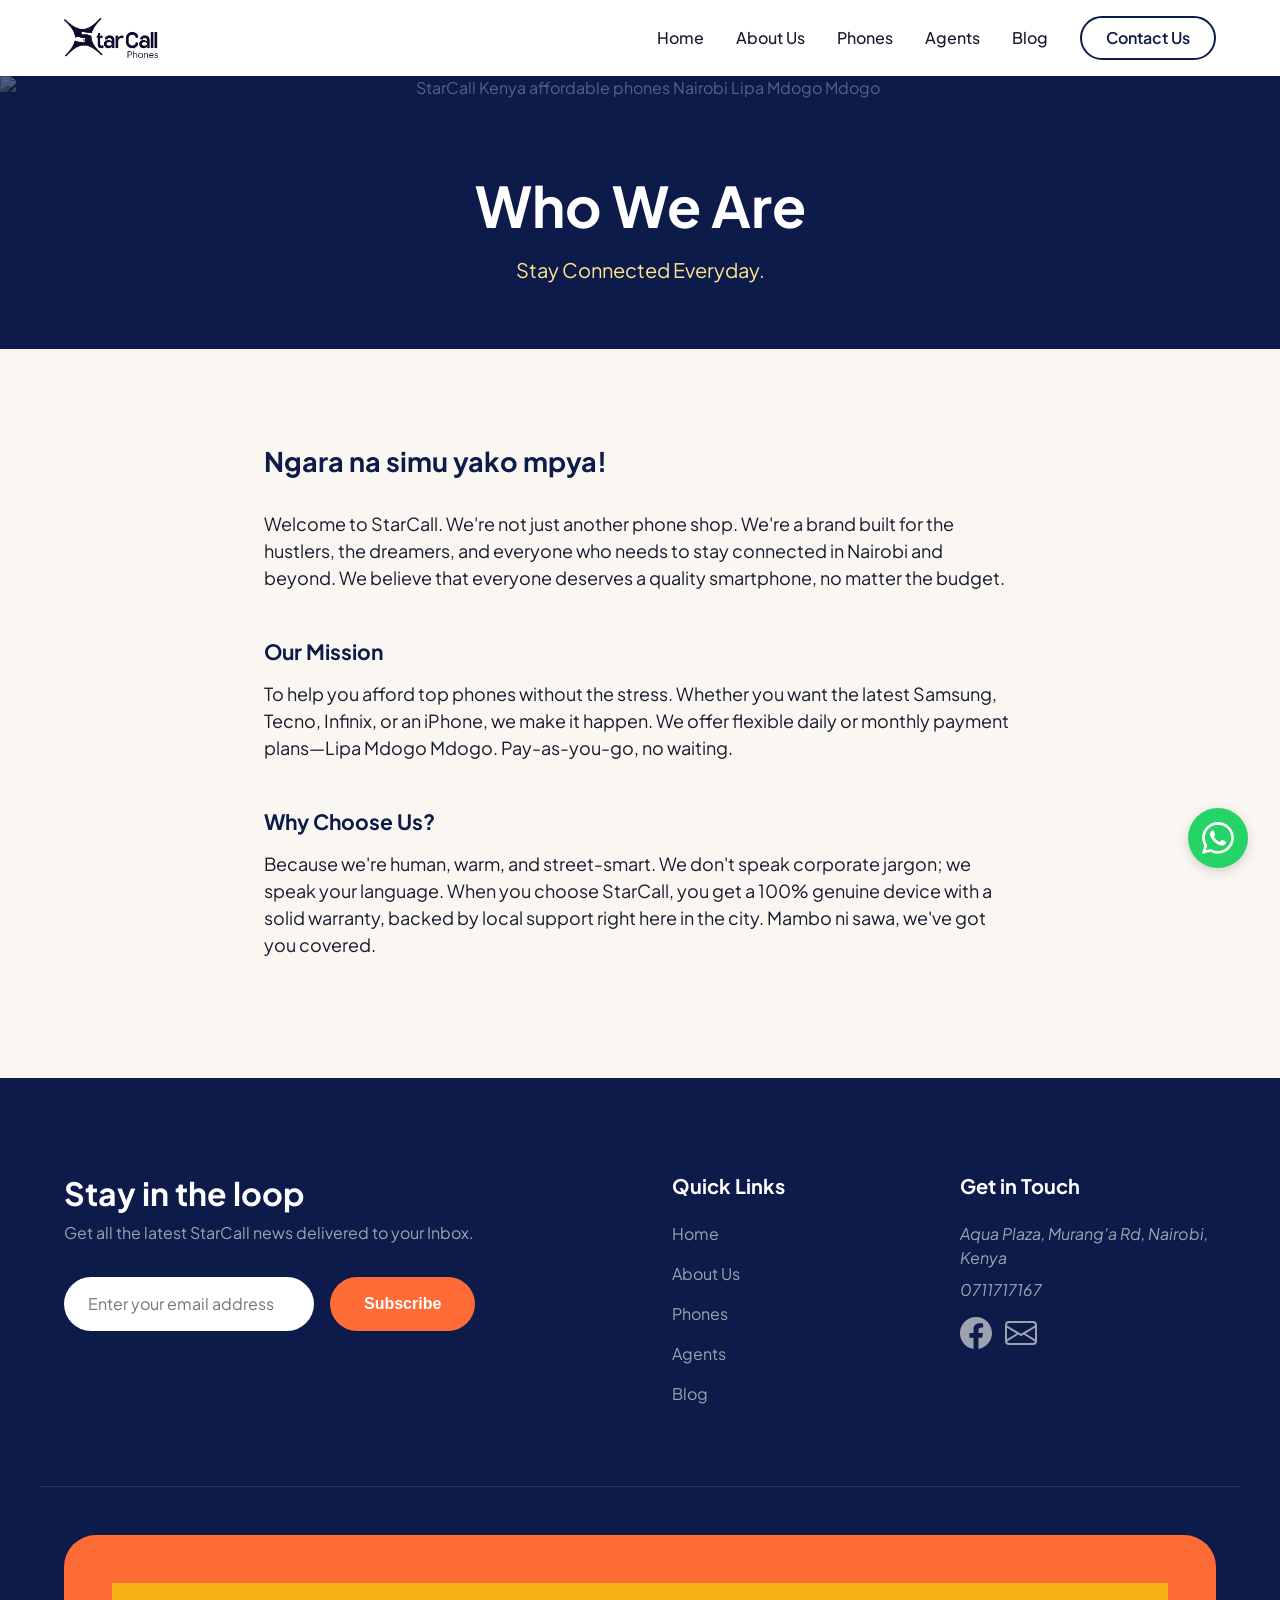
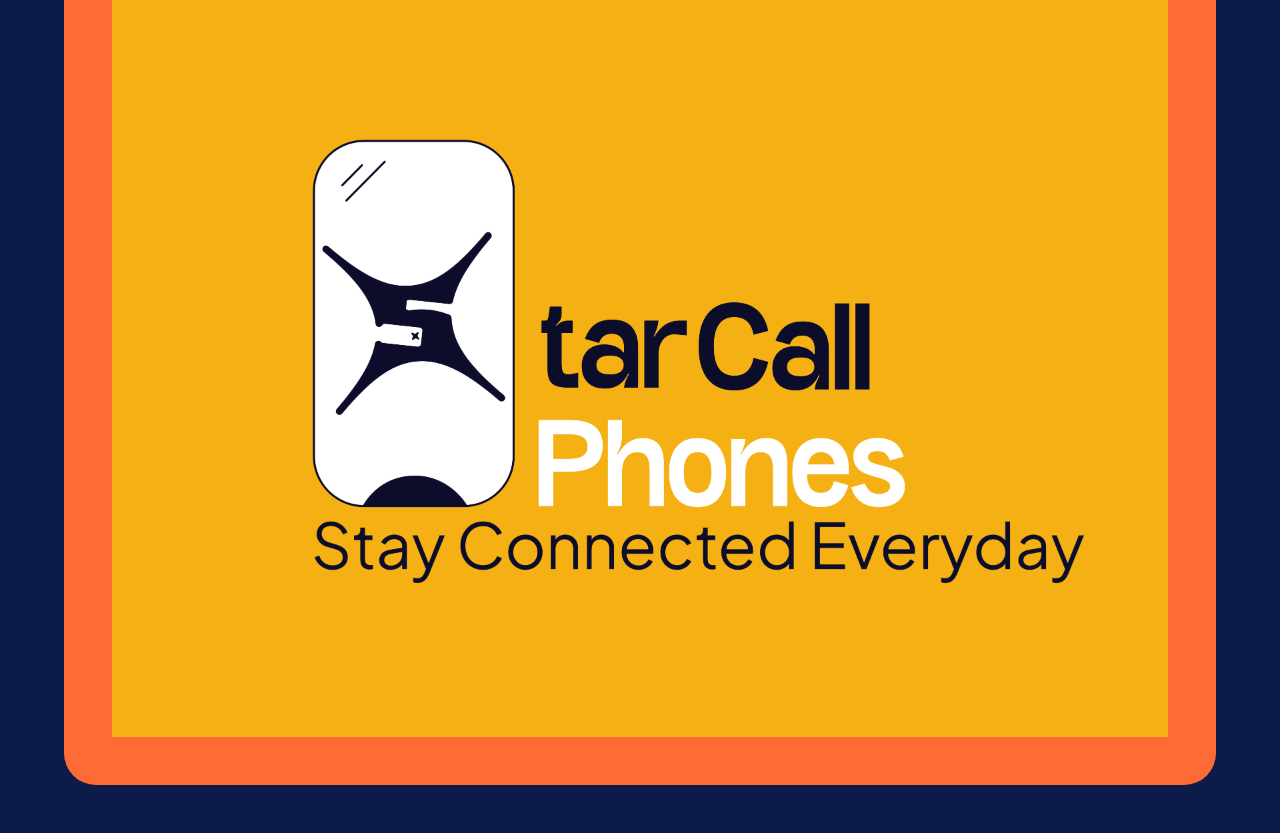
==== commit 2911a401: "Add Facebook and Email icons to footer Get in Touch section on all pages" ====
--- a/about.html
+++ b/about.html
@@ -101,6 +101,18 @@
                         <p>Aqua Plaza, Murang'a Rd, Nairobi, Kenya</p>
                         <p><a href="tel:0711717167">0711717167</a></p>
                     </address>
+                    <div class="social-links" style="margin-top: 15px;">
+                        <a href="https://www.facebook.com/profile.php?id=100063691554998" target="_blank" aria-label="Visit us on Facebook" style="display: inline-block; margin-right: 10px;">
+                            <svg xmlns="http://www.w3.org/2000/svg" width="32" height="32" fill="currentColor" class="bi bi-facebook" viewBox="0 0 16 16">
+                                <path d="M16 8.049c0-4.446-3.582-8.05-8-8.05C3.58 0-.002 3.603-.002 8.05c0 4.017 2.926 7.347 6.75 7.951v-5.625h-2.03V8.05H6.75V6.275c0-2.017 1.195-3.131 3.022-3.131.876 0 1.791.166 1.791.166v1.98h-1.009c-.993 0-1.303.621-1.303 1.258v1.51h2.218l-.354 2.326H9.25V16c3.824-.604 6.75-3.934 6.75-7.951z"/>
+                            </svg>
+                        </a>
+                        <a href="mailto:sphoneskenya@gmail.com" aria-label="Email us" style="display: inline-block;">
+                            <svg xmlns="http://www.w3.org/2000/svg" width="32" height="32" fill="currentColor" class="bi bi-envelope" viewBox="0 0 16 16">
+                                <path d="M0 4a2 2 0 0 1 2-2h12a2 2 0 0 1 2 2V12a2 2 0 0 1-2 2H2a2 2 0 0 1-2-2V4Zm2-1a1 1 0 0 0-1 1v.217l7 4.2 7-4.2V4a1 1 0 0 0-1-1H2Zm13 2.383-4.708 2.825L15 11.105V5.383Zm-.034 6.876-5.64-3.471L8 9.583l-1.326-.795-5.64 3.47A1 1 0 0 0 2 13h12a1 1 0 0 0 .966-.741ZM1 11.105l4.708-2.897L1 5.383v5.722Z"/>
+                            </svg>
+                        </a>
+                    </div>
                 </div>
             </div>
         </div>
